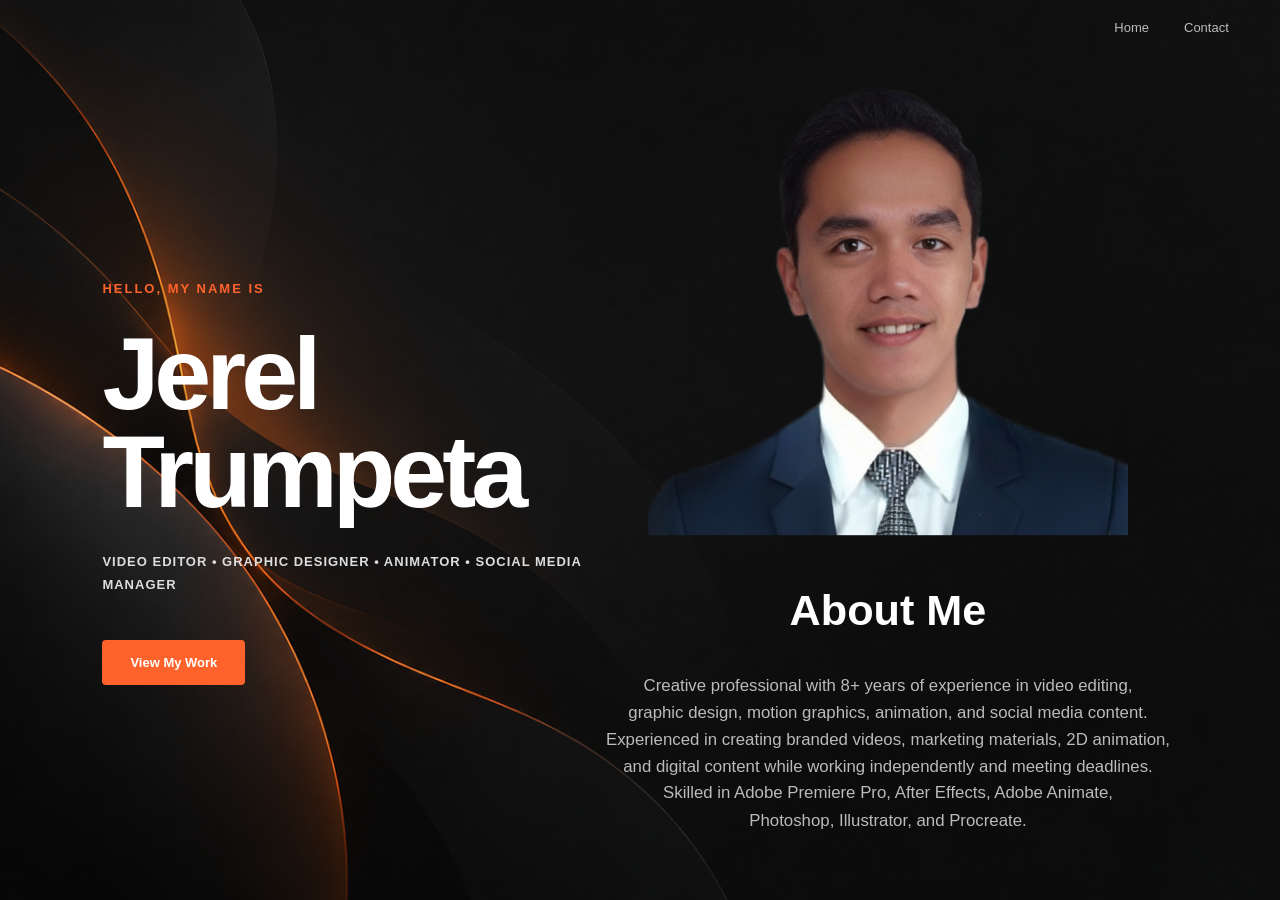
==== index.html @ 17d7634a "Update index.html" ====
<!DOCTYPE html>
<html lang="en">
<head>
    <meta charset="UTF-8">
    <meta name="viewport" content="width=device-width, initial-scale=1.0">
    <title>Jerel Trumpeta | Creative Portfolio</title>
    <link rel="stylesheet" href="style.css">
</head>
<body>

    <header class="navbar">
        <nav>
            <a href="#home">Home</a>
            <a href="#contact">Contact</a>
        </nav>
    </header>

    <main>
        <section class="hero" id="home">

            <div class="hero-content">
                <p class="intro">HELLO, MY NAME IS</p>

                <h1>Jerel<br>Trumpeta</h1>

                <p class="profession">
                    VIDEO EDITOR • GRAPHIC DESIGNER • ANIMATOR • SOCIAL MEDIA MANAGER
                    
                </p>

                <a href="#work" class="hero-button">
                    View My Work
                </a>
            </div>

<div class="hero-right">

    <div class="hero-image">
        <img src="images/jerel-portrait3.png"
             alt="Jerel Trumpeta portrait">
    </div>

    <section id="about">
        <h2>About Me</h2>
        <p>
        Creative professional with 8+ years of experience in video editing,<br>
        graphic design, motion graphics, animation, and social media content.<br>
        Experienced in creating branded videos, marketing materials, 2D animation,<br>
        and digital content while working independently and meeting deadlines.<br>
        Skilled in Adobe Premiere Pro, After Effects, Adobe Animate,<br>
        Photoshop, Illustrator, and Procreate.<br>
        </p>

    </section>

</div>

</section>

    </main>

</body>
</html>
---- style.css ----
/* GLOBAL STYLES */
* {
    box-sizing: border-box;
}

html {
    scroll-behavior: smooth;
}

body {
    margin: 0;
    padding: 0;
    
    background-color: #1B1B1D;
    background-image: url("images/Cinematic Copper Curves in Darkness.png");
    background-size: cover;
    background-position: center center;
    background-repeat: no-repeat;
    min-height: 100vh;
    background-color: #1B1B1D;
    
    color: #FFFFFF;
    font-family: Arial, sans-serif;
}

a {
    color: inherit;
    text-decoration: none;
}

/* NAVIGATION */
.navbar {
    display: flex;
    align-items: center;
    justify-content: flex-end;
    padding: 20px 4%;
    position: relative;
    z-index: 10;
}

.logo {
    font-size: 26px;
    font-weight: bold;
}

.navbar nav {
    display: flex;
    gap: 35px;
    margin-left: auto;
}

.navbar nav a {
    font-size: 13px;
    color: #BBBBBB;
    transition: color 0.3s;
}

.navbar nav a: hover {
    color: #FF632B;
}

/* HOMEPAGE */
.hero {
    min-height: 85vh;
    display: grid;
    grid-template-columns: 1fr 1fr;
    align-items: center;
    padding: 0 8%;
    overflow: hidden;
}

.hero-content {
    position: relative;
    z-index: 2;
}

.intro {
    color: #FF632B;
    font-size: 13px;
    font-weight: bold;
    letter-spacing: 2px;
    margin-bottom: 25px;
}

.hero h1 {
    font-size: clamp(60px, 8vw, 120px);
    line-height: 0.95;
    letter-spacing: -5px;
    text-align: left;
    margin: 0 0 30px;
}

.profession {
    font-size: 13px;
    font-weight: bold;
    line-height: 1.8;
    letter-spacing: 1px;
    color: #DDDDDD;
}

.hero-button {
    display: inline-block;
    margin-top: 30px;
    padding: 15px 28px;
    background-color: #FF632B;
    color: #FFFFFF;
    font-size: 13px;
    font-weight: bold;
    border-radius: 4px;
}

/* PORTRAIT */
.hero-image {
    height: 75vh;
    min-height: 450px;
    position: relative;
    overflow: hidden;
}

.hero-image img {
    width: 80%;
    height: 80%;
    object-fit: cover;
    object-position: center top;
    opacity: 0.50;
    filter: brightness 100%;
}

/* PORTFOLIO SECTIONS */
#work,
#about,
#contact {
    padding: 100px 8%;
    border-top: 1px solid #333333;
}

section h2 {
    font-size: 36px;
}

section p {
    color: #BBBBBB;
    line-height: 1.7;
}

/* MOBILE RESPONSIVE */
@media (max-width: 768px) {
    .navbar {
        padding: 25px 6%;
        flex-wrap: wrap;
        gap: 20px;
    }

    .navbar nav {
        gap: 16px;
        flex-wrap: wrap;
    }

    .hero {
        grid-template-columns: 1fr;
        padding: 65px 6%;
        min-height: auto;
    }

    .hero h1 {
        font-size: clamp(52px, 12vw, 76px);
        letter-spacing: -3px;
    }

    .hero-image {
        height: 450px;
        min-height: 0;
        margin-top: 40px;
    }

    #work,
    #about,
    #contact {
        padding: 70px 6%;
    }
}

/* RIGHT SIDE POSITION */
.hero-right {
    width: 100%;
    max-width: 400px;
    margin: auto;
    transform: translate(-50px, -50px) scale(1.20);
    transform-origin: center center;
}

/* PORTRAIT SIZE AND POSITION */
.hero-image {
    width: 100%;
    height: 48vh;
    min-height: 0;
    overflow: hidden;
    display: flex;
    align-items: flex-end;
    justify-content: center;
}

.hero-image img {
    width: 100%;
    height: 100%;
    object-fit: contain;
    object-position: center bottom;
    opacity: 1;
    filter: brightness(1);
}

/* ABOUT ME */
.hero-right #about {
    border-top: none;
    padding: 12px 0 0;
    width: 100%;
    max-width: 400px;
    margin: auto;
    text-align: center;
}

.hero-right #about h2 {
    text-align: center;
}

.hero-right #about p {
    width: max-content;
    max-width: none;
    font-size: 14px;
    line-height: 1.6;
    text-align: center;
    white-space: nowrap;
    position: relative;
    left: 50%;
    transform: translateX(-50%);
    margin: 8px 0 0;
}

/* FIT HOMEPAGE ON DESKTOP */
@media (min-width: 769px) {
    .hero {
        min-height: calc(100vh - 60px);
        padding-right: 5%;
    }
}

/* MOBILE LAYOUT */
@media (max-width: 768px) {
    .hero-right {
        margin: 0 auto;
    }

    .hero-image {
        height: 350px;
        margin-top: 0;
    }
}

@media (max-width: 768px) {
    .hero-right #about p {
        width: 100%;
        white-space: normal;
        left: auto;
        transform: none;
        margin: 8px auto 0;
    }
}
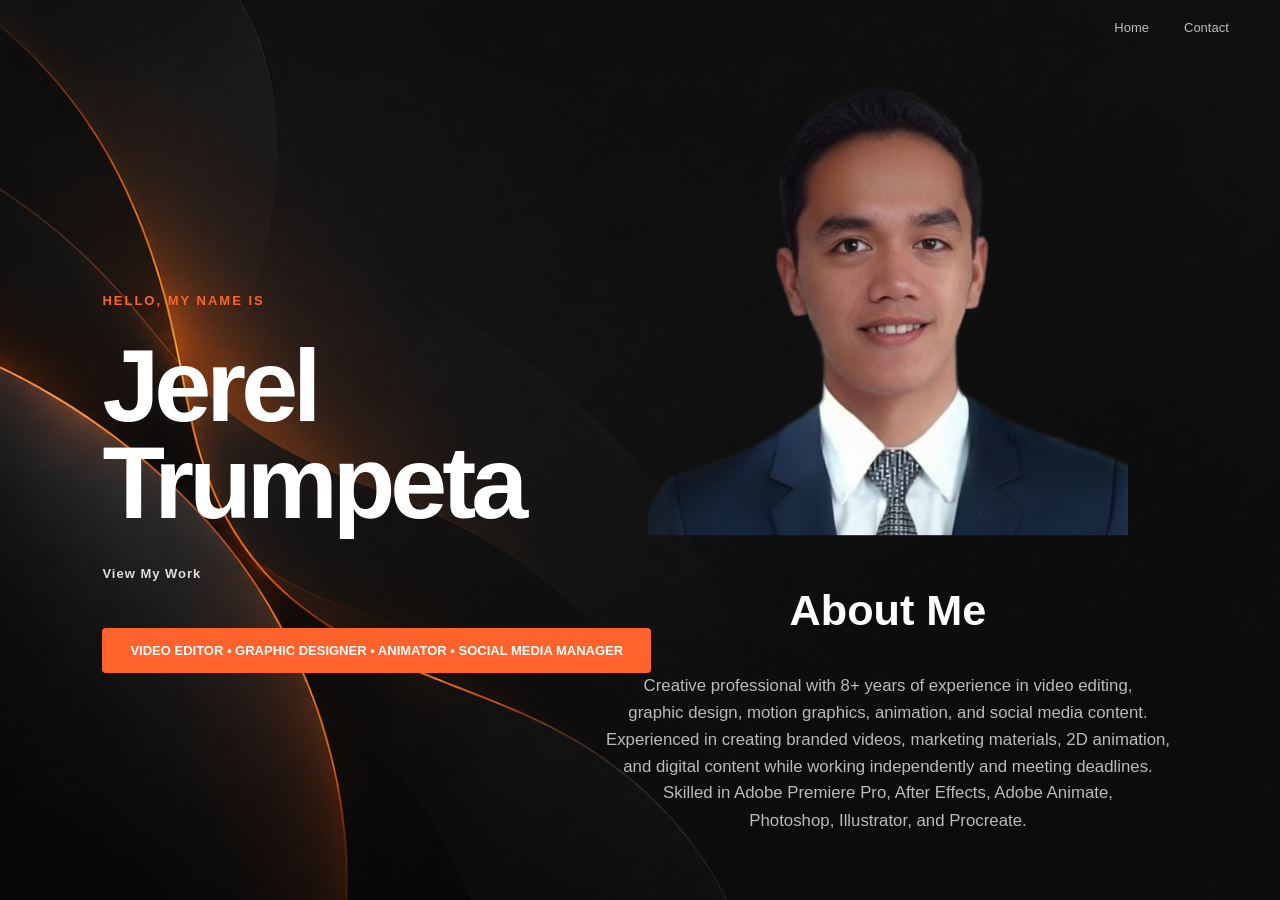
==== commit 639699a9: "Update index.html" ====
--- a/index.html
+++ b/index.html
@@ -25,12 +25,12 @@
                 <h1>Jerel<br>Trumpeta</h1>
 
                 <p class="profession">
-                    VIDEO EDITOR • GRAPHIC DESIGNER • ANIMATOR • SOCIAL MEDIA MANAGER
+                    View My Work
                     
                 </p>
 
                 <a href="#work" class="hero-button">
-                    View My Work
+                    VIDEO EDITOR • GRAPHIC DESIGNER • ANIMATOR • SOCIAL MEDIA MANAGER
                 </a>
             </div>
 
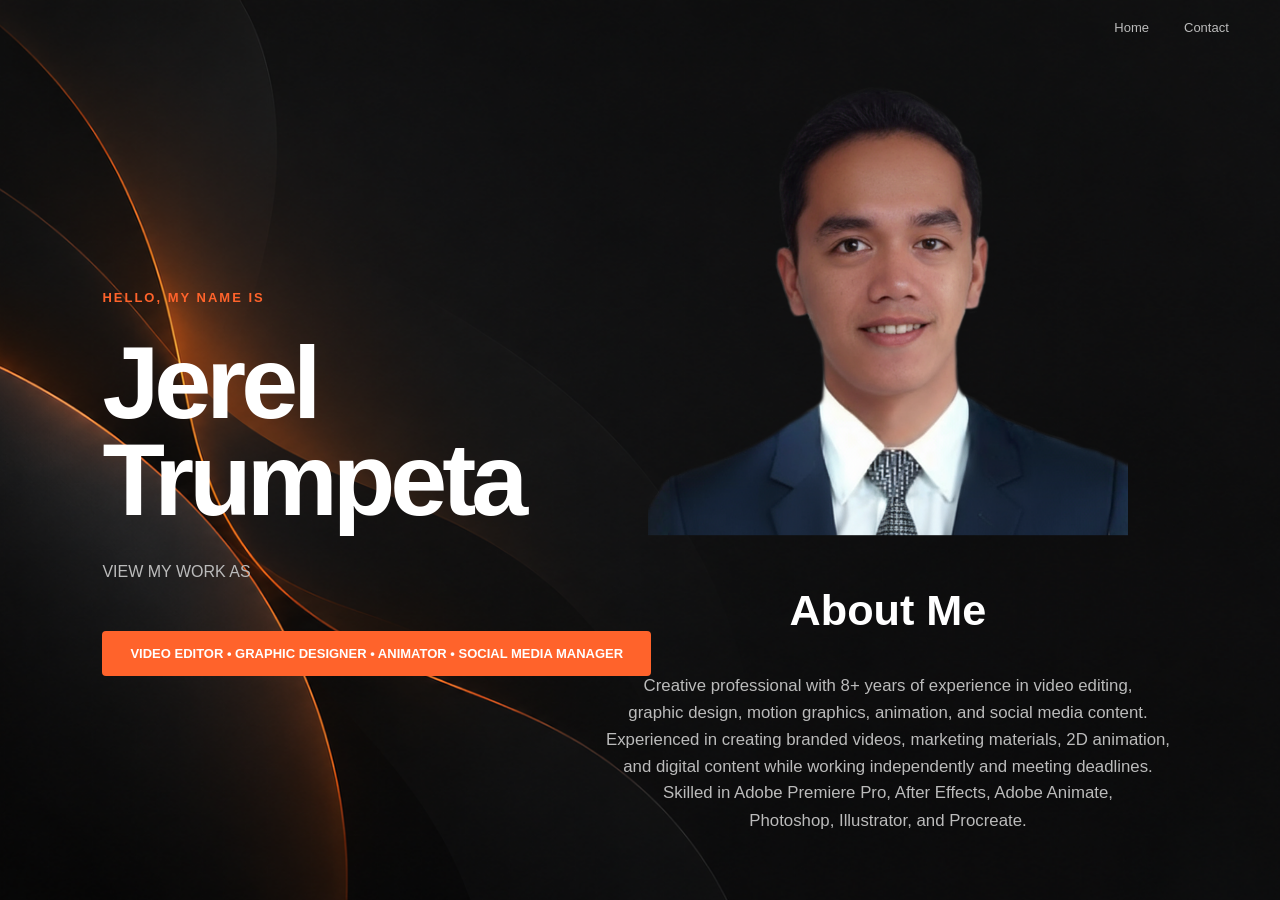
==== commit 614d40ee: "Update index.html" ====
--- a/index.html
+++ b/index.html
@@ -24,9 +24,8 @@
 
                 <h1>Jerel<br>Trumpeta</h1>
 
-                <p class="profession">
-                    View My Work
-                    
+                <p class="highlight">
+                    VIEW MY WORK AS
                 </p>
 
                 <a href="#work" class="hero-button">
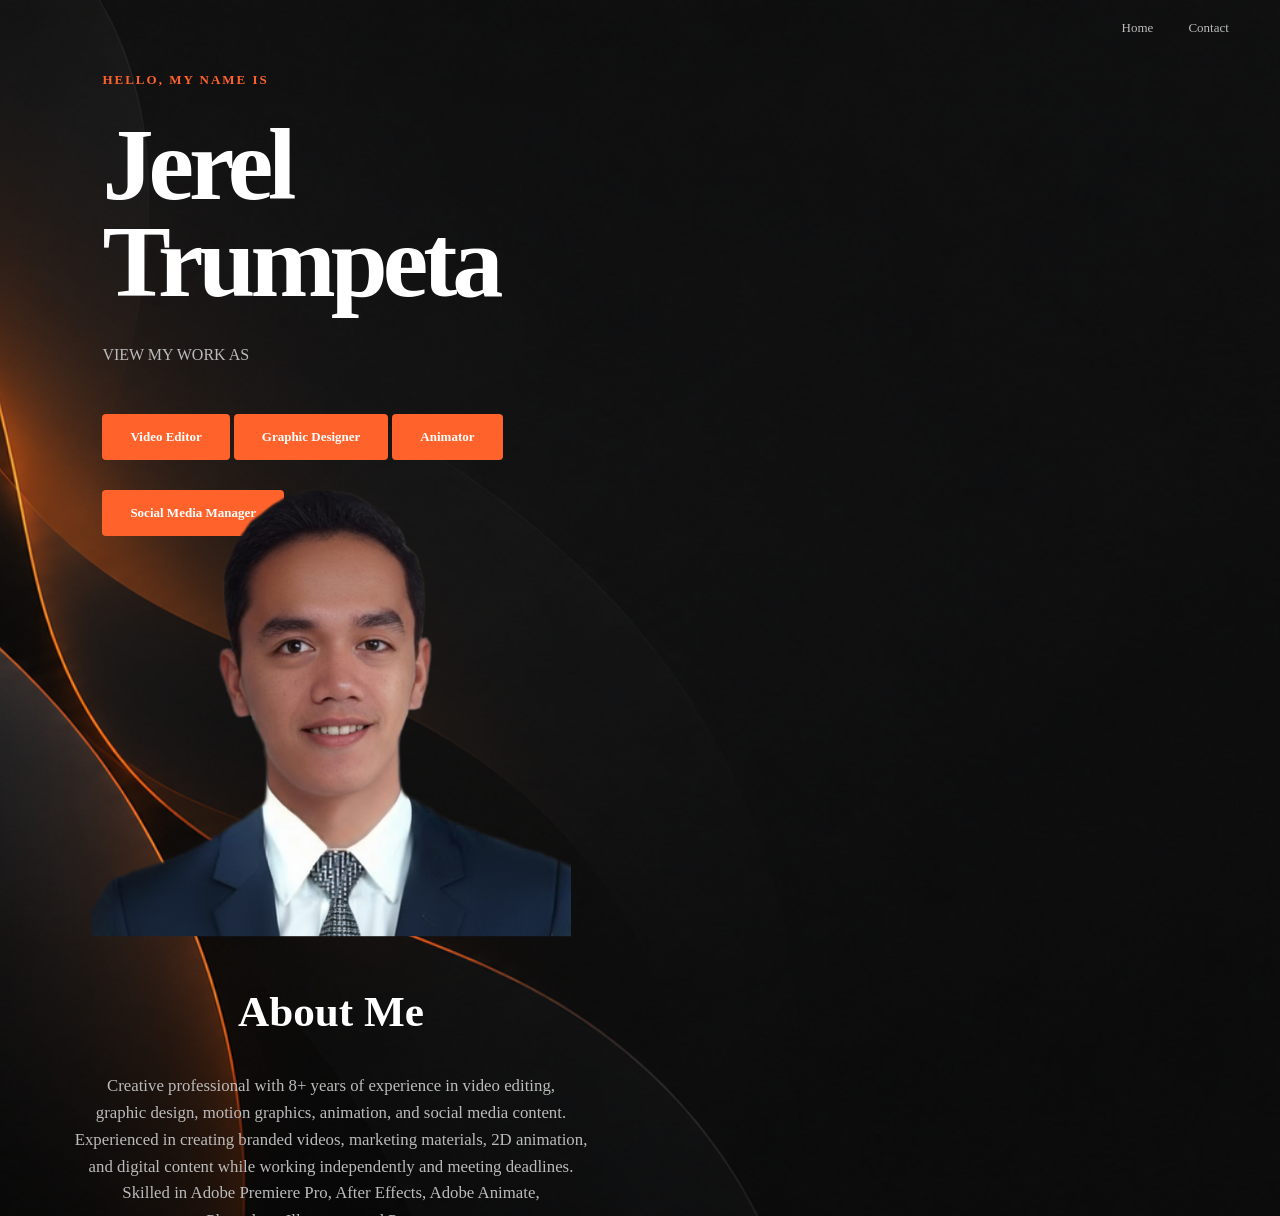
==== commit a2060378: "Update index.html" ====
--- a/index.html
+++ b/index.html
@@ -28,9 +28,24 @@
                     VIEW MY WORK AS
                 </p>
 
-                <a href="#work" class="hero-button">
-                    VIDEO EDITOR • GRAPHIC DESIGNER • ANIMATOR • SOCIAL MEDIA MANAGER
+                <div class="role-buttons">
+
+                <a href="video-editor.html" class="hero-button">
+                Video Editor
                 </a>
+
+                <a href="graphic-designer.html" class="hero-button">
+                Graphic Designer
+                </a>
+
+                <a href="animator.html" class="hero-button">
+                Animator
+                </a>
+
+                <a href="social-media-manager.html" class="hero-button">
+                Social Media Manager
+                </a>
+
             </div>
 
 <div class="hero-right">
--- a/style.css
+++ b/style.css
@@ -21,7 +21,7 @@
     background-color: #1B1B1D;
     
     color: #FFFFFF;
-    font-family: Arial, sans-serif;
+    font-family: Poppins;
 }
 
 a {
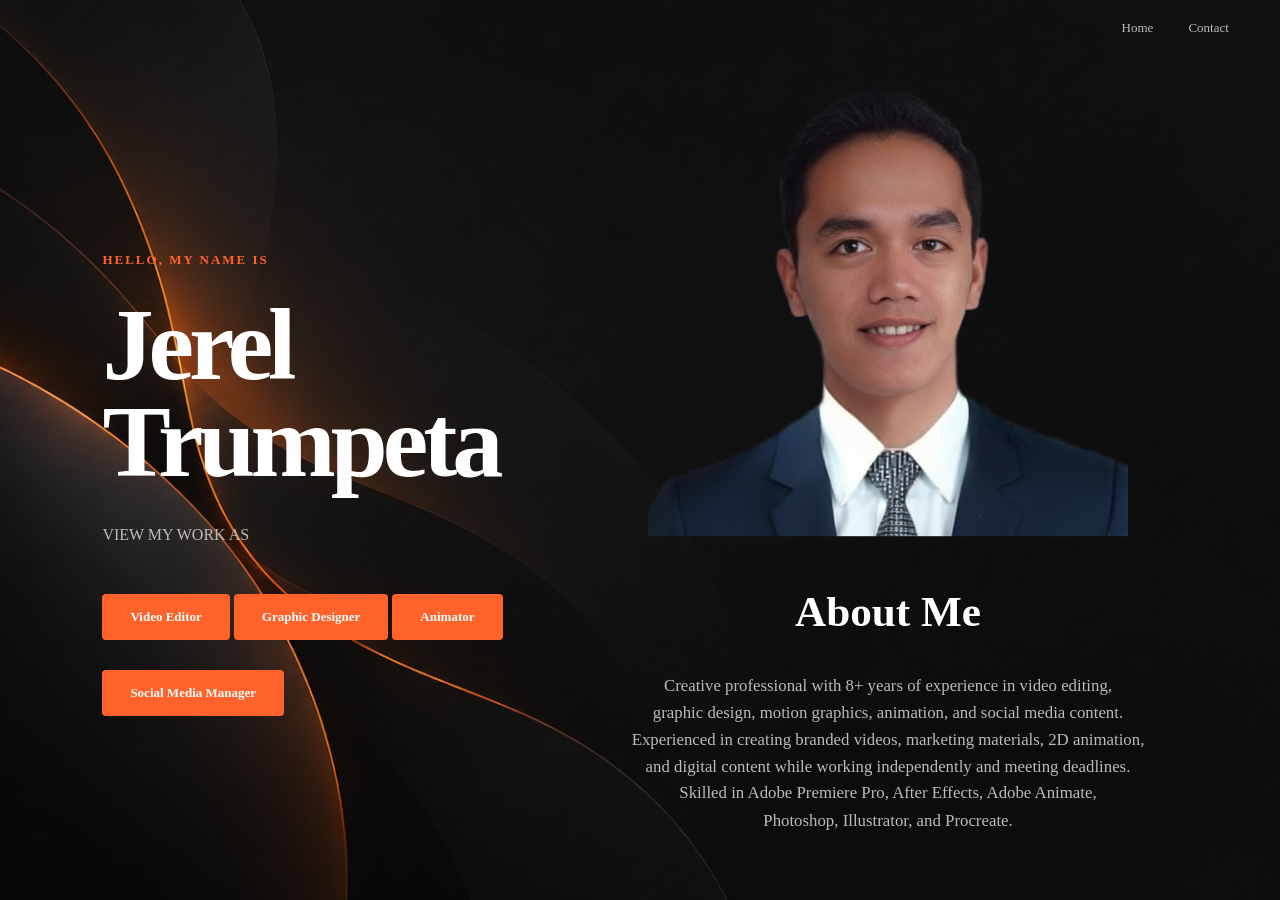
==== commit c58a8717: "Update index.html" ====
--- a/index.html
+++ b/index.html
@@ -47,6 +47,7 @@
                 </a>
 
             </div>
+    </div>
 
 <div class="hero-right">
 
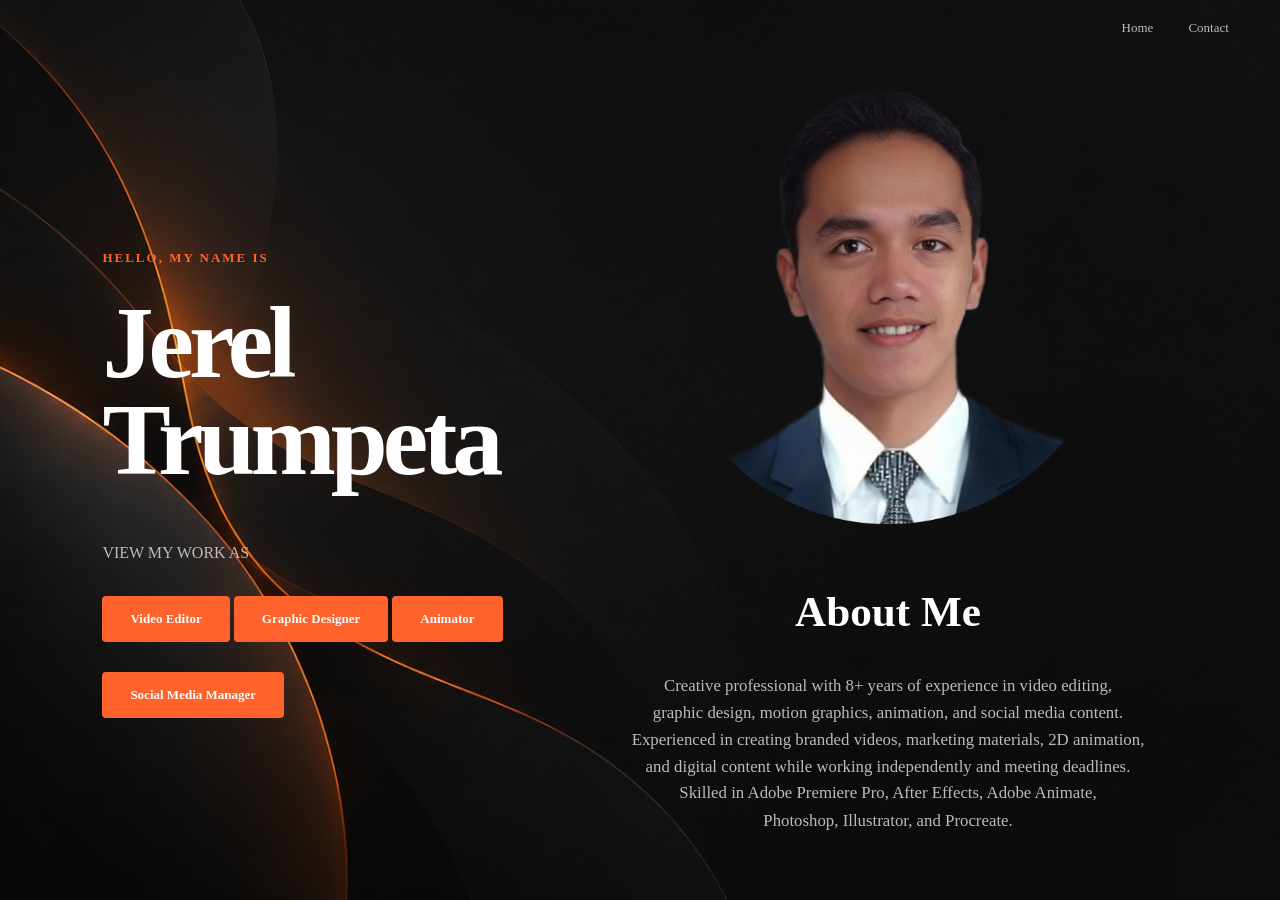
==== commit 631e38d8: "Update index.html" ====
--- a/index.html
+++ b/index.html
@@ -52,7 +52,7 @@
 <div class="hero-right">
 
     <div class="hero-image">
-        <img src="images/jerel-portrait3.png"
+        <img src="images/jerel-portrait4.png"
              alt="Jerel Trumpeta portrait">
     </div>
 
--- a/style.css
+++ b/style.css
@@ -237,6 +237,12 @@
     margin: 8px 0 0;
 }
 
+/* VIEW MY WORK AS POSITION */
+.highlight {
+    transform: translate(0px, 20px);
+    margin-bottom: 20px;
+}
+
 /* FIT HOMEPAGE ON DESKTOP */
 @media (min-width: 769px) {
     .hero {
